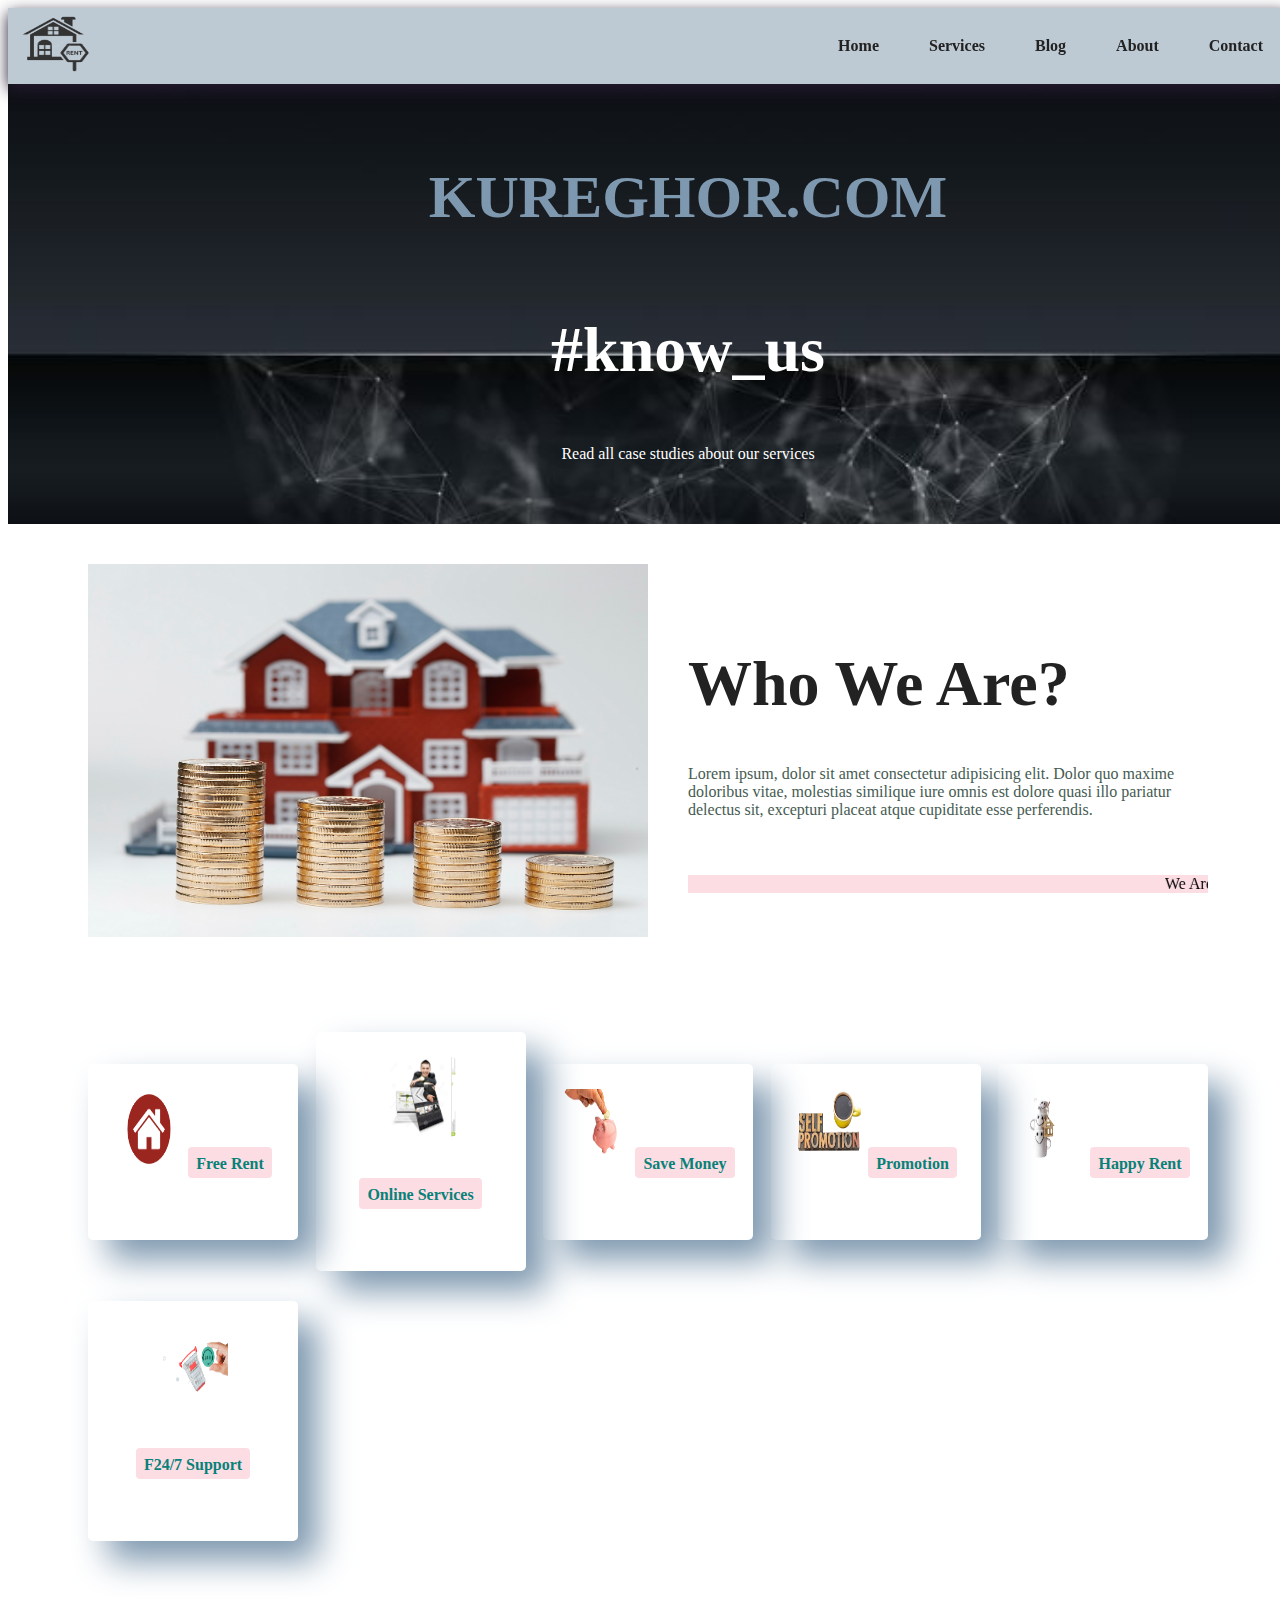
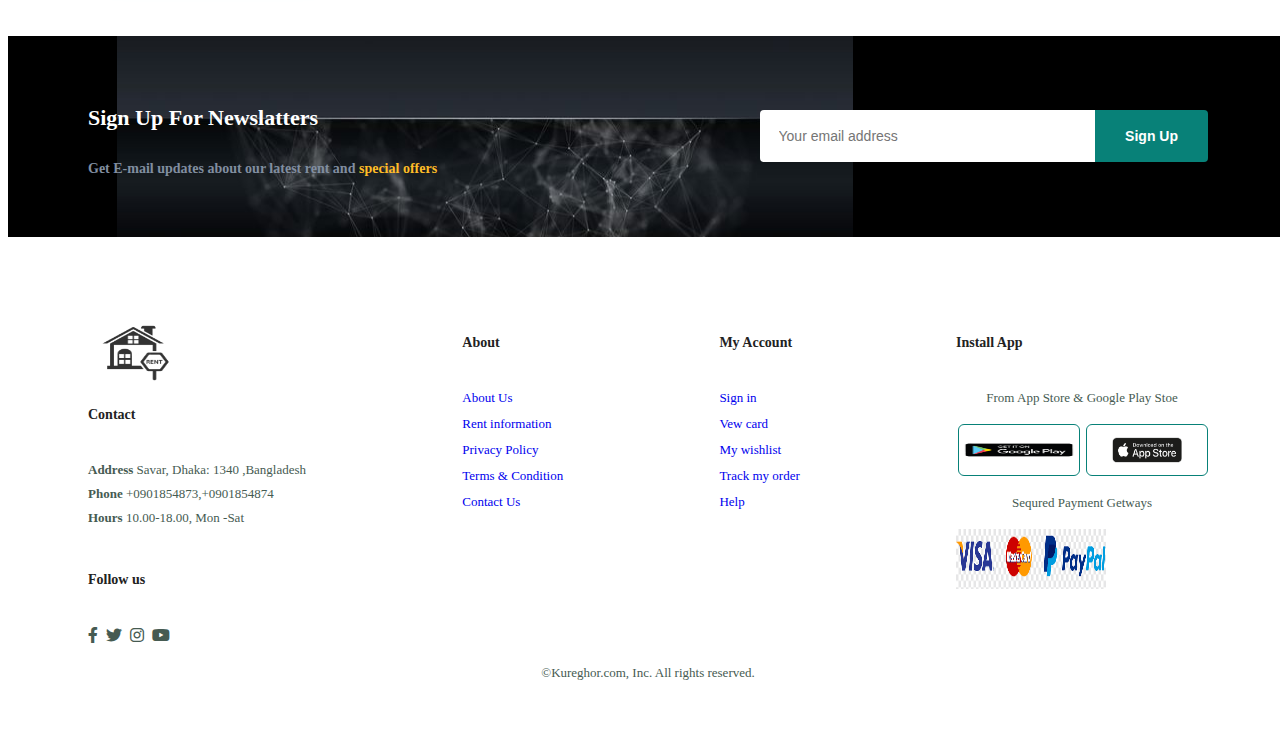
==== About.html @ 59a507e5 "complete for today" ====
<!DOCTYPE html>
<html lang="en">
<head>
    <meta charset="UTF-8">
    <meta http-equiv="X-UA-Compatible" content="IE=edge">
    <meta name="viewport" content="width=device-width, initial-scale=1.0">
    <title>Document</title>
    <link href="https://cdn.jsdelivr.net/npm/bootstrap@5.0.2/dist/css/bootstrap.min.css" rel="stylesheet" integrity="sha384-EVSTQN3/azprG1Anm3QDgpJLIm9Nao0Yz1ztcQTwFspd3yD65VohhpuuCOmLASjC" crossorigin="anonymous">
    <link rel="stylesheet" href="style.css">
    <link rel="stylesheet" href="css/all.min.css">
    <link rel="stylesheet" href="css/fontawesome.min.css">
</head>
<body>

   <section id="header">
    <a href="#"><img src="logo/for-house_rent_logo-removebg-preview.png" class="logo"></a>
 <div>
    <ul id="navbar">
        <li><a href="index.html">Home</a></li>
        <li><a href="service.html">Services</a></li>
        <li><a href="blog.html">Blog</a></li>
        <li><a href="about.html">About</a></li>
        <li><a href="contact.html">Contact</a></li>
        <a href="#" id="close"><i class="fa-solid fa-xmark"></i></a>
       </ul>
 </div>
 <div id="mobile">
    <i id="bar" class="fas fa-outdent"></i>
 </div>
</section>
<section id="page-header" class="about-header">
    <h1>KUREGHOR.COM</h1>
    <h2>#know_us</h2>
    <p>Read all case studies about our services</p>
</section>
<section id="about-head" class="section-p1" >
    <img src="images/blog image04.jpg" alt="">
    <div>
        <h2>Who We Are?</h2>
        <p>Lorem ipsum, dolor sit amet consectetur adipisicing elit. Dolor quo maxime doloribus vitae, molestias similique iure omnis est dolore quasi illo pariatur delectus sit, excepturi placeat atque cupiditate esse perferendis.</p>
        <!-- <abbr title="">hi this is team kuregor.com</abbr> -->
        <br><br>
        <marquee bgcolor="#fddde4"loop="-1" scrollamount="5" width="100%" > We Are Team KUREGHOR.COM . Best service of our firt goal</marquee>
    </div>
</section>
<section id="feature"class="section-p1">  
    <div class="fe-box">
        <img src="logo/house-for-rent-logo-hd-png-download-removebg-preview.png"class="free-rent">
        <h6>Free Rent</h6>
    </div>
    <div class="fe-box">
        <img src="images/online-services-28841904.jpg"class="free-rent">
        <h6>Online Services</h6> 
    </div>
    <div class="fe-box">
        <img src="images/save-money-14187511-removebg-preview.png"class="free-rent">
        <h6>Save Money</h6>
    </div>
    <div class="fe-box">
        <img src="images/promotion-removebg-preview.png"class="free-rent">
        <h6>Promotion</h6>
    </div>
    <div class="fe-box">
        <img src="images/happy-family-got-home-real-estate-concept-house-rent-buying-happy-family-got-home-real-estate-concept-house-rent-212581530-removebg-preview.png"class="free-rent">
        <h6>Happy Rent</h6>
    </div>
    <div class="fe-box">
        <img src="images/24hsupport-removebg-preview.png"class="free-rent">
        <h6>F24/7 Support</h6>
    </div>
</section>
<section id="Newslatter" class="section-p1 section-m1">
    <div class="newtext">
        <h4>Sign Up For Newslatters</h4>
        <p>Get E-mail updates about our latest rent and <span>special offers</span> </p>
    </div>
        <div class="form">
            <input type="text" placeholder="Your email address">
            <button class="normal">Sign Up</button>
        </div> 
</section>
<footer class="section-p1">
    <div class="col">
        <img src="logo/for-house_rent_logo-removebg-preview.png" alt="">
        <h4>Contact</h4>
        <P><strong>Address</strong> Savar, Dhaka: 1340 ,Bangladesh</P>
        <P><strong>Phone</strong> +0901854873,+0901854874</P>
        <P><strong>Hours</strong> 10.00-18.00, Mon -Sat</P>
        <div class="follow">
            <h4>Follow us</h4>
            <div class="icon">
                <i class="fa-brands fa-facebook-f"></i>
                <i class="fa-brands fa-twitter"></i>
                <i class="fa-brands fa-instagram"></i>
                <i class="fa-brands fa-youtube"></i>
            </div>
        </div>
    </div>
    <div class="col">
        <h4>About</h4>
        <a href="#">About Us</a>
        <a href="#">Rent information</a>
        <a href="#">Privacy Policy</a>
        <a href="#">Terms & Condition</a>
        <a href="#">Contact Us</a>
    </div>
    <div class="col">
        <h4>My Account</h4>
        <a href="#">Sign in</a>
        <a href="#">Vew card</a>
        <a href="#">My wishlist</a>
        <a href="#">Track my order</a>
        <a href="#">Help</a>
    </div>
    <div class="col-install">
        <h4>Install App</h4>
        <p>From App Store & Google Play Stoe</p>
        <div class="row">
            <img src="logo/google_play_logo-removebg-preview.png" alt="">
            <img src="logo/App store.png" alt="">
        </div>
        <p>Sequred Payment Getways</p>
        <img src="logo/payment-gateway.png" alt="">
    </div>
    <div class="copyright">
        <p>©Kureghor.com, Inc. All rights reserved.</p>
    </div>
</footer>

    <script src="index.js"></script>
</body>
</html>
---- style.css ----
.logo{
    height: 72px;
    width: 95px;
    margin-left: top;
}
h1{
    font-size: 50px;
    line-height: 64px;
    color: #222;
}

h2{
    font-size: 64px;
    line-height: 54px;
    color: #222;
}

h4{
    font-size: 20px;
    color: #222;
}

h6{
    font-weight: 700;
    font-size: 12px;
}

p{
    font-size: 16px;
    color: #465b52;
    margin: 15px 0 20px 0;
}
.section-p1{
    padding:  40px 0;
}
.section-m1{
    margin: 40px 0;
}

button.normal{
    font-size: 14px;
    font-weight: 600; 
    padding: 15px 30px;  
    color:black;
    background-color: white;
    border-radius: 4px;
    cursor: pointer;
    border: none;
    outline: none;
    transition: 0.2s;
}

body{
    width: 100%;
}

#header{
    display: flex ;
    align-items: center;
    justify-content: space-between;
    padding: auto;
    background-color:rgb(189, 201, 211);
    box-shadow: 0 5px 15px rgb(38, 27, 49);
    z-index: 999;
    position: sticky;
    top: 0;
    left: 0;
}

#navbar{
    display: flex ;
    align-items: center;
    justify-content: center;
    offset-distance: cover;

}
#navbar h1{
    color: #088178;
    font-size: 40px;
    margin-right: 300px;
    margin-top: 20px;
}
#navbar li{
    list-style: none;
    padding: 0 25px;
}
#navbar li a{
    text-decoration: none;
    font-size: 16px ;
    font-weight: 600;
    color: #222;
    transition: 0.2s ease;
} 
#navbar li a:hover{
    color:aliceblue;
}
#mobile{
    display: none;
    align-items: center;
}
#close{
    display: none;
}


/*Home page*/
#hero{
background-image: url("images/baground\ for\ home.jpg");
height:90vh;
width: 100%;
overflow: auto;
background-size:cover;
padding: 0 80px;
display: flex;
flex-direction: column;
align-items: flex-start;
justify-content: center;
}

#hero h4{
    padding-bottom: 15px;
}
#hero h1{
    color: #088178;
}
#hero button{
    background-color: darkgreen;
    border: 2px;
    border-radius: 5px;
    box-shadow: 3px goldenrod;
    color: aliceblue;
}
#hero button:hover{
    background-color:brown;
    transition: 0.2s ease;
}

/* feature section*/
.free-rent{

    height: 80px;
    width: 70px;
}
.section-p1{
    padding: 40px 80px;
}
.fe-box{ 
    width: 180px;
    text-align: center;
    padding: 25px 15px;
    box-shadow: 20px 20px 34px #7e98af;
    border: 1px salmon;
    border-radius: 5px;
    margin: 15px 0;

}
.fe-box h6{
    font-size: medium;
    display:inline-block;
    padding: 9px 8px 6px 8px ;
    line-height: 1;
    border-radius: 4px;
    color: #088178;
    background-color: #fddde4;
}
.fe-box:hover{
    box-shadow: 10px 10px 54px rgba(70,62,221,0.1);
}
#feature.fe-box img{
    width: 100%;
    margin-bottom: 10px;
}
#feature{
    display: flex;
    align-items: center;
    justify-content: space-between;
    flex-wrap: wrap;
}
#product1{
    text-align: center;
}
#product1 .product-container{
    width:30%;
    min-width: 300px;
    padding: 10px 12px;
    border: 1px solid #7e98af;
    border-radius: 25px;
    cursor: pointer;
    box-shadow: 20px 20px 30px rgba(0,0,0,0.02);
    margin: 15px 0;
    transition: 0.2s;
    position: relative;
}
#product1 .product-container:hover{
    box-shadow: 20px 20px 30px rgba(0,0,0,0.26);
}

#product1 .product-container img{
    width: 100%;
    height: 30vh;
    border-radius: 10px;
}
#product1 .product-container .description{
    text-align: start;
    padding: 10px 0;
}
#product1 .description span{
    color: #7e98af;
    font-size: 12px;
}
#product1 .description h5{
    padding-top: 7px;
    color: #1a1a1a;
    font-size: 14px;
}
#product1 .description i{
    font-size: 12px;
    color: rgb(243,181,25);
}
#product1 .description h4{
    padding-top: 7px;
    font-size: 15px;
    font-weight: 700;
    color: #088178;
}
#product1 .product-area{
    display: flex;
    justify-content: space-between;
    padding-top: 20px;
    flex-wrap: wrap;
}

#banner{
    display: flex;
    flex-direction: column;
    justify-content: center;
    align-items: center;
    text-align: center;
    background-image: url("images/banner.jpg");
    width: 100%;
    height: 40vh;
    background-size: cover;
    background-position: center;

}

#banner h4{
    color: white;
    font-size: 16px;     
}
#banner h2{
    color: white;
    font-size: 30px;
    padding: 10px 0;   
}

#banner h2 span{
    color: #ef3636;
}

#banner button:hover{
    background-color: #088178;
    color: white;
}

/* section for action */
#sm-banner2{
    display: flex;
    justify-content: space-between;
    flex-wrap: wrap;
}

#sm-banner2 .banner-box {
    display: flex;
    flex-direction: column;
    justify-content: center;
    align-items: flex-start;
    text-align: center;
    background-image: url("images/orange-banner.png");
    min-width: 580px;
    height: 50vh;
    background-size: cover;
    background-position: center;
    padding: 30px;
    margin-bottom: 25px;
}

#sm-banner2 .banner-box2{
    background-image: url(images/sm-image2.jpg); 
}

#sm-banner2 h4{
    color: #fff; 
    font-size: 20px;
    font-weight: 300;
}

#sm-banner2 h2{
    color:white;
    font-size: 28px;
    font-weight: 800;
}

#sm-banner2 span{
    color: #fff;
    font-size: 14px;
    font-weight: 500;
    padding-bottom: 15px;
}


button.white{
    font-size: 13px;
    font-weight: 600; 
    padding: 11px 18px;  
    color:white;
    background-color:transparent;
    cursor: pointer;
    border: 1px solid white;
    outline: none;
    transition: 0.2s;
}

#sm-banner2 .banner-box:hover button{
    background-color: #088178;
    border: 1px solid #088178; 
    transition: 0.2s;
}

#banner3{
    display: flex;
    justify-content: space-between;
    flex-wrap: wrap;
    padding: 0 80px;
}

#banner3 .banner-box {
    display: flex;
    flex-direction: column;
    justify-content: center;
    align-items: flex-start;
    text-align: center;
    background-image: url("images/orange-banner.png");
    min-width: 30%;
    height: 30vh;
    background-size: cover;
    background-position: center;
    padding: 20px; 
    margin-bottom: 20px;
}

#banner3 .banner-box{
    background-image: url("images/banner3\ iii.jpg");
}
#banner3 .banner-box2{
    background-image: url("images/banner3\ i.jpg");
}
#banner3 .banner-box3{
    background-image: url("images/banner3\ ii.jpg");
}


#banner3 h2{
    color: #fff;
    font-weight: 900;
    font-size: 22px;  
}
#banner3 h3{
    color: #ec544e;
    font-weight: 800;
    font-size: 15px;  
}

/* newslatter section */
#Newslatter {
    display: flex;
    justify-content: space-between;
    flex-wrap: wrap;
    align-items: center; 
    background-image: url(images/banner.jpg);
    background-repeat: no-repeat;
    background-position: 20% 30%;
    background-color: black;
}
#Newslatter h4{
    font-size: 22px;
    font-weight: 700;
    color:#fff
}
#Newslatter p{
    font-size: 14px;
    font-weight: 600;
    color:#818ea0
}
#Newslatter p span{
    color: #ffbd27;
}
#Newslatter .form{
    display: flex;
    width: 40%;
}
#Newslatter input{
    height: 3.125rem;
    padding: 0 1.25em;
    font-size: 14px;
    width: 100%;
    border: 1px solid transparent;
    border-radius: 4px;
    outline: none;
    border-top-right-radius: 0;
    border-bottom-right-radius: 0;
}
#Newslatter button{
    background-color: #088178;
    color: #fff;
    white-space: nowrap;
    border-top-left-radius: 0;
    border-bottom-left-radius: 0;
}

footer{
    display: flex;
    justify-content: space-between;
    flex-wrap: wrap;

}
footer .col{
    display: flex;
    flex-direction: column;
    align-items: flex-start ;
    margin-bottom: 20px;

}

footer h4{
    font-size: 14px;
    padding-bottom: 20px;
}
footer p{
    font-size: 13px;
    margin: 0 0 8px 0;
    text-align: center;
}
footer a{
    font-size: 13px;
    text-decoration: none;
    text-decoration: #222; 
    margin-bottom: 10px;
}
footer .follow{
    margin-top: 20px;
}

footer .follow i{
   color: #465b52;
   padding-right: 4px;
   cursor: pointer; 
}
 footer .col-install .row img{
    border: 1px solid #088178; 
    border-radius: 6px;
    margin-left: 2px;
 }
 footer .col-install img{
    margin: 10px 0 15px 0;
 }
 footer .follow i:hover,footer a:hover{
    color: #088178;
 }

 footer .copyright{
    width: 100%;
    text-align: center;
 }


 /* Install app image section only */
.col img{
    height: 72px;
    width: 95px;
}
.row img{
    height: 50px;
    width: 120px;
}
img{
    height: 60px;
    width: 150px; 
}
 /* Install app section End*/

/* start medea query for responsive  it use for ipad*/
@media(max-width:799px){
    .section-p1{
        padding:40px 40px;
    }
    #navbar{
        display: flex;
        flex-direction: column;
        align-items: flex-start;
        justify-content: flex-start;
        position: fixed;
        top: 0;
        right: -300px;
        height: 100vh;
        width: 300px ;
        background-color: #E3E6F3;
        box-shadow: 0 40px 60px rgba(0,0,0,0.1);
        padding: 80px 0 0 10px;
        transition: 0.3s;
    }
    #navbar.active{
        right: 0px;
    }

    #navbar li{
        margin-bottom:25px ;
    }
    #mobile{
        display: flex;
        align-items: center;
    }
    #mobile i{
        color: #1a1a1a;
        font-size: 24px;
        padding-left: 20px;
    }
    #close{
        display: initial;
        position: absolute;
        top: 30px;
        left: 30px;
        color: #222;
        font-size: 24px;
    }
    #hero{
        height:70vh;
        padding: 0 80px;
        background-position: top 30% right 30%;
        }
    #feature{
        justify-content: center;
        }
    #feature .fe-box{
        margin: 15px 15px;
    }  
    #product1 .product-area{
        justify-content: center;
    }
    #product1 .product-container{
        margin: 15px;
    }
    #banner{
        height: 25vh; 
    }
    #sm-banner .banner-box{
        min-width: 100%;
        height: 30vh;
    }
    #banner3{
        padding: 0 40px;
    }
    #banner3 .banner-box{
        width: 28%;
    }
    #Newslatter .form{
        width: 70%;
    }
  
}
/* media query for mobile screen */
@media(max-width:477px){
    #header{
        padding: 10px 30px;
    }
    h1{
        font-size: 38px;
    }
    h2{
        font-size:32px;
    }
    #hero{
        padding: 0 20px;
        background-position: 55%;
    }
    #feature .fe-box{
        width: 155px;
        margin: 0 0 15px 0;
    }
    #product1 .product-container{
        width: 100%;
    }
    #banner{
        height: 40vh;
    }
    /*About page  */
    #about-head{
        flex-direction: colum;
    }
    #about-head img{
        width: 100%;
    }

}

/* Services page start */
#page-header{
   background-image: url("images/banner3\ i.jpg");
   width:100%;
   height: 40vh; 
   background-size: cover;
   display: flex;
   justify-content: center;
   text-align: center;
   flex-direction: column;
   padding: 40px;
}
#page-header h2,
#page-header p{
    color: #fff;
}
#pagination{
    text-align: center;
}
#pagination a{
    text-decoration: none;
    background-color: #088178;
    padding: 15px 20px;
    border-radius: 4px;
    color: #fff;
    font-weight: 600;
}
#pagination a i{
    font-size:16px ;
    font-weight: 600;
}

/* single product details */
#prodetails{
    display: flex;
    margin-top: 20px;
}

#prodetails .single-pro-image{
    width: 40%;
    margin-right: 50px;
}
.single-pro-image img{
    width: 100%;
    height: 36vh;
    margin: 10px;
}
.small-img-group{
    display: flex;
    justify-content: space-between;
}
.small-img-group img{
    width: 100%;
    height:12vh
}
.small-img-col{
    flex-basis: 24%;
    cursor: pointer;
}
#prodetails .singel-pro-details{
    width: 50%;
    padding-top: 30px;

}
#prodetails .singel-pro-details h4{
    padding: 40px 0 20px 0;
}
#prodetails .singel-pro-details h4{
    font-size: 26px;
}
#prodetails .singel-pro-details select{
    display: block;
    padding: 5px 10px;
    margin-bottom:10px ;
}
#prodetails .singel-pro-details input:focus{
    outline: none;
}
#prodetails .singel-pro-details button{
    background-color: #088178;
    color: #fff;
}
#prodetails .singel-pro-details span{
    line-height: 25px;
}

/* Blog page */
#page-header.blog-header{
    background-image: url("images/blog-banner.jpg");
}
#blog{
    padding: 50px 200px 0 200px;

}
#blog.blog-box{
    align-items: center;
    width: 100%;
}
#blog.blog-img{
    width: 80%;
    margin-right: 40px;
    justify-content: center;
}
#blog img{
    width: 100%;
    height: 600px;
    object-fit: cover;
}
#blog.blog-details{
    width: 100%;
}
#blog .blog-details h4{
    margin-top: 20px ;
    color: #ffbd27;
    font-size: 40px;
    
}

/* About us */
#page-header.about-header{
    background-image: url("images/banner.jpg");  

}
#page-header.about-header h1{
    color:#7e98af;
    font-size: 60px;
}
#about-head {
    display: flex;
    align-items: center;
}
#about-head img{
    width: 50%;
    height: auto;
}
#about-head div{
    padding-left: 40px;
}

/*  contact page */
#contact-details {
    display: flex;
    align-items: center;
    justify-content: space-between;
    padding: 20px;
}
#contact-details .details {
    width: 40%;
}
 #contact-details .details span,
#form-details form span {
    font-size: 12px;
} 

#contact-details .details h2,
#form-details form h2{
    font-size: 26px;
    line-height: 35px;
    padding: 20px 0;
}
#contact-details .details h3{
    font-size: 16px;
    padding-bottom: 15px;
}
#contact-details .details li{
    list-style: none;
    display: flex;
    padding: 10px 0;
}
#contact-details .details li p{
    margin: 0;
    font-size: 14px;
}
#contact-details .map{
    width: 55%;
    height: 400px;
}
#contact-details .map iframe{
    width: 100%;
    height: 100%;
}
#form-details{
    display: flex;
    justify-content: space-between;
    margin: 30px;
    padding: 80px;
    border: 1px solid #e1e1e1;
}
#form-details form{
    width: 65%;
    display:flex;
    flex-direction: column;
    align-items: flex-start;
    padding: 20px;

}
#form-details form input,
#form-details form textarea{
    width: 100%;
    padding: 12px;
    outline: none;
    margin-bottom: 12px;
    border: 1px solid #e1e1e1;
}
#form-details form button{
    background-color: #088178;
    color: #fff;
}
#form-details .poeple div{
    padding-bottom: 25px;
    display: flex;
    align-items: flex-start;
}
#form-details .poeple div img{
   width: 65px;
   height: 65px;
   object-fit: cover; 
   border-radius: 50%;
   align-items: center; 
}
#form-details .poeple div p{
    margin: 0;
    font-size: 13px;
    line-height: 25px;

}
#form-details .poeple div p span{
    display: block;
    font-size: 16px;
    font-weight: 600;
    color: black;
}
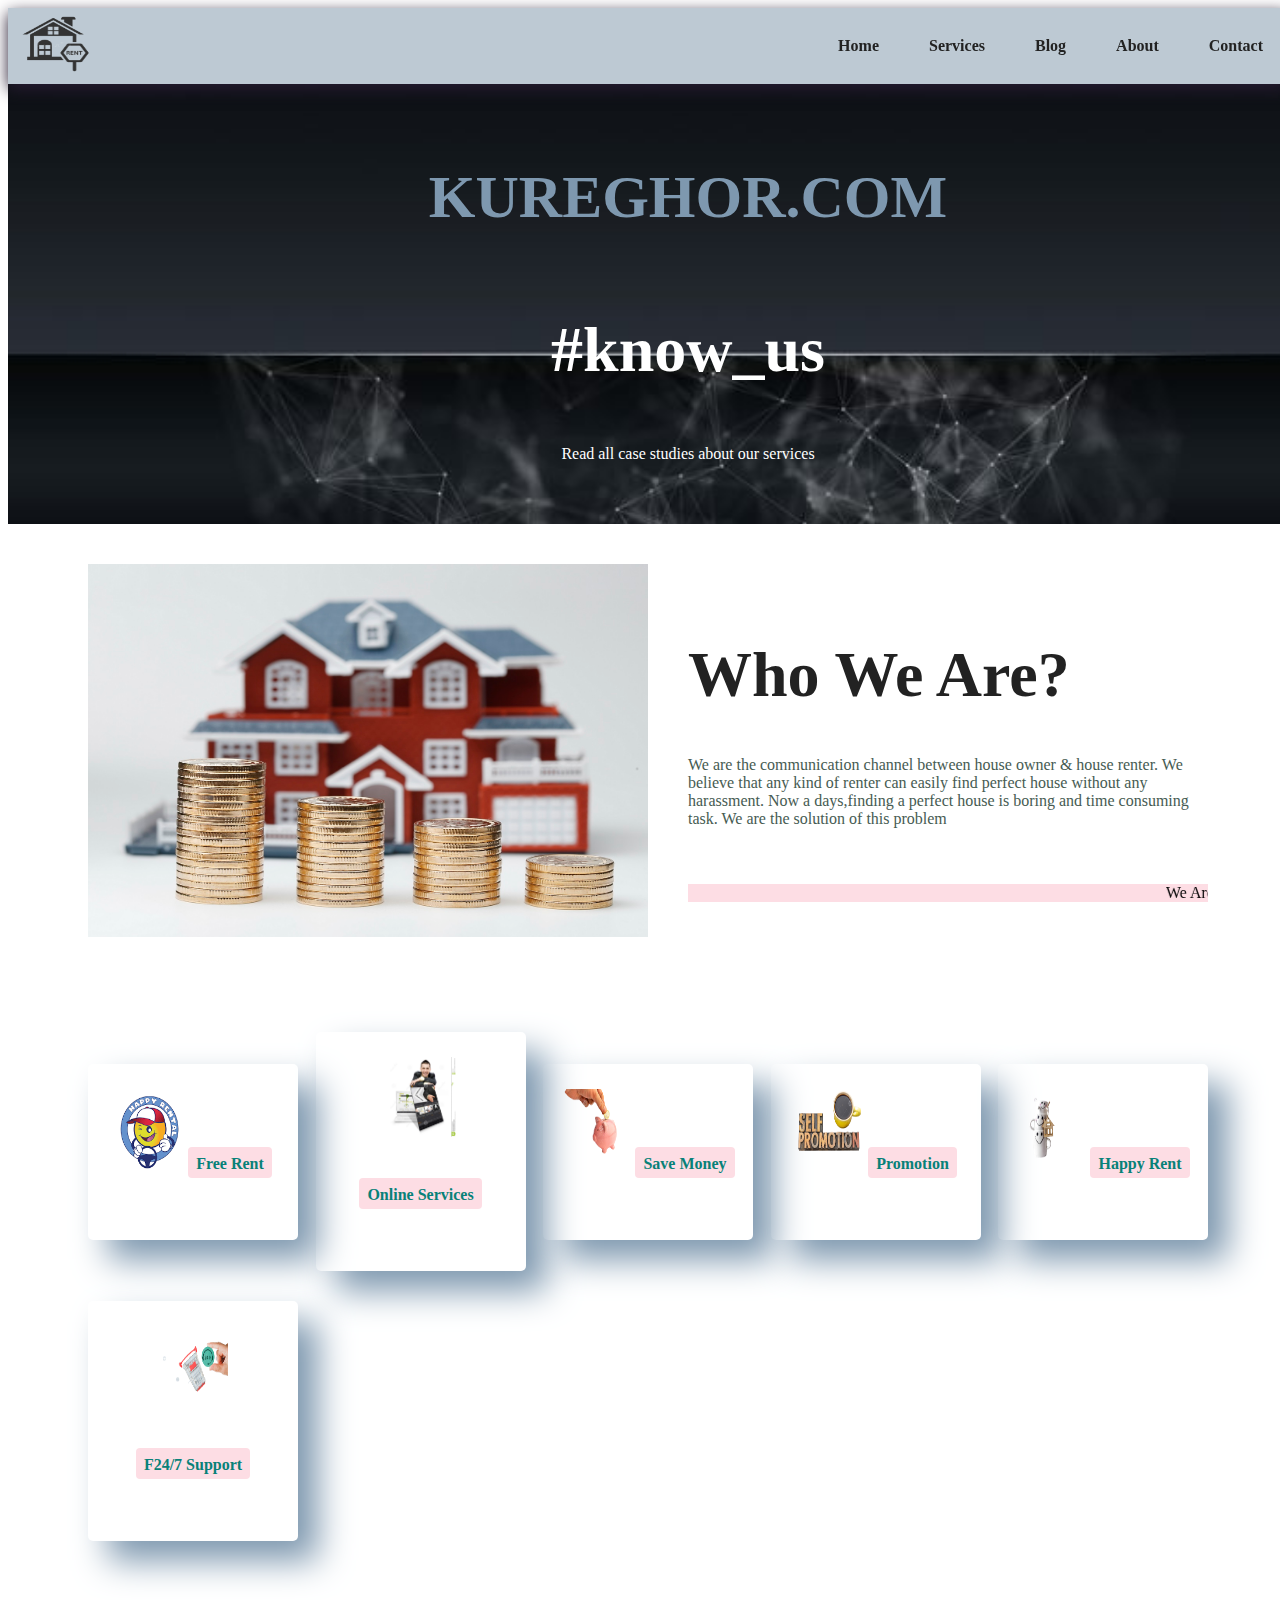
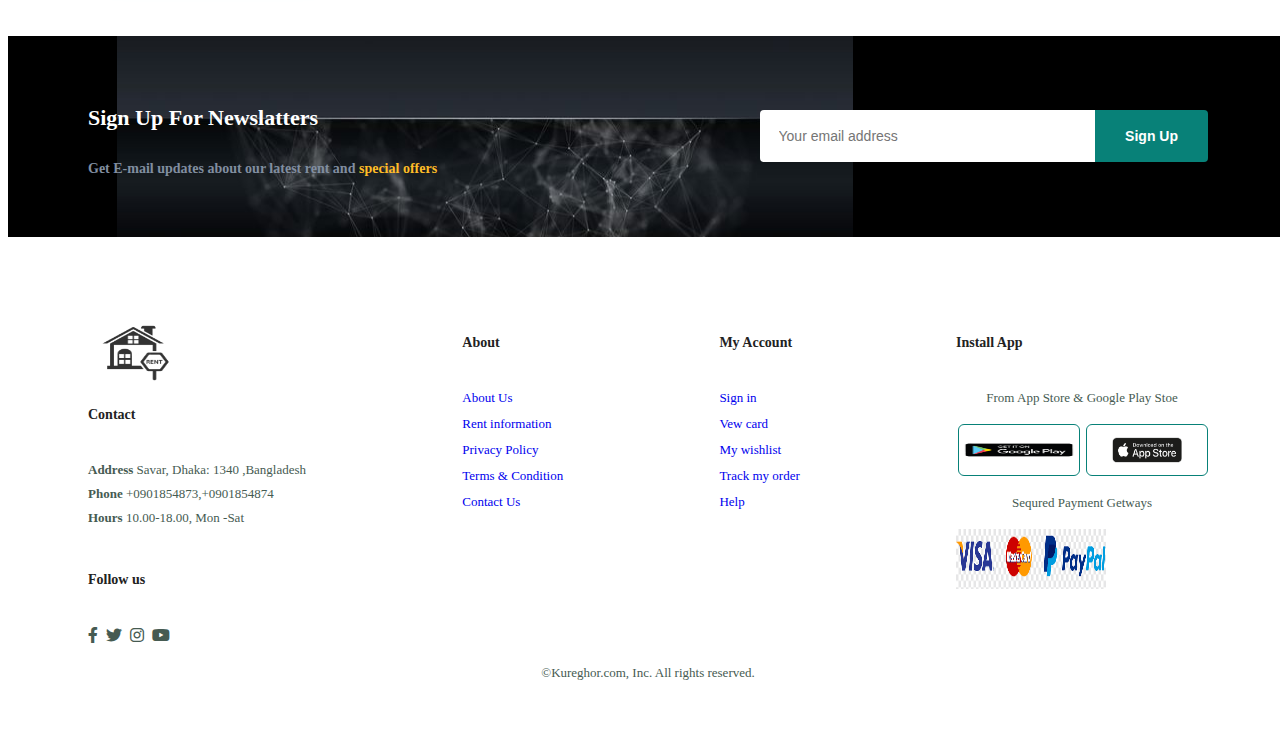
==== commit 1eb71eae: "all comlete" ====
--- a/About.html
+++ b/About.html
@@ -37,7 +37,8 @@
     <img src="images/blog image04.jpg" alt="">
     <div>
         <h2>Who We Are?</h2>
-        <p>Lorem ipsum, dolor sit amet consectetur adipisicing elit. Dolor quo maxime doloribus vitae, molestias similique iure omnis est dolore quasi illo pariatur delectus sit, excepturi placeat atque cupiditate esse perferendis.</p>
+        <p>We are the communication channel between house owner & house renter. We believe that any kind of renter can easily find perfect house without any harassment. 
+            Now a days,finding a perfect house is boring and time consuming task. We are the solution of this problem</p>
         <!-- <abbr title="">hi this is team kuregor.com</abbr> -->
         <br><br>
         <marquee bgcolor="#fddde4"loop="-1" scrollamount="5" width="100%" > We Are Team KUREGHOR.COM . Best service of our firt goal</marquee>
@@ -45,7 +46,7 @@
 </section>
 <section id="feature"class="section-p1">  
     <div class="fe-box">
-        <img src="logo/house-for-rent-logo-hd-png-download-removebg-preview.png"class="free-rent">
+        <img src="images/happy-rent.png"class="free-rent">
         <h6>Free Rent</h6>
     </div>
     <div class="fe-box">
--- a/style.css
+++ b/style.css
@@ -140,7 +140,7 @@
 
     height: 80px;
     width: 70px;
-}
+} 
 .section-p1{
     padding: 40px 80px;
 }
@@ -811,6 +811,11 @@
     background-color: #088178;
     color: #fff;
 }
+/* message btn */
+#form-details form button a{
+    color: #e1e1e1;
+    font-size: 15px;
+}
 #form-details .poeple div{
     padding-bottom: 25px;
     display: flex;
@@ -825,6 +830,7 @@
 }
 #form-details .poeple div p{
     margin: 0;
+    padding-left: 10px;
     font-size: 13px;
     line-height: 25px;
 
@@ -836,3 +842,63 @@
     color: black;
 }
 
+/* for message */
+.message{
+    position:relative;
+
+}
+.message h1{
+    position:absolute;
+    top: 260px;
+    left: 480px;
+    text-align: center;
+    color:hsl(154, 88%, 32%);
+}
+.message h3{
+    position:absolute;
+    bottom: 500px;
+    left: 150px;
+    text-align: center;
+    color: #465b52;
+    font-family: 'Lucida Sans', 'Lucida Sans Regular', 'Lucida Grande', 'Lucida Sans Unicode', Geneva, Verdana, sans-serif;
+}
+.message img{
+    width: 100%;
+    height: auto;
+}
+.singel-pro-details button a{
+    color: #e1e1e1;
+    font-size: 15px;
+}
+/* for rent */
+.rent{
+    position:relative;
+
+}
+.rent h1{
+    position:absolute;
+    font-size: 60px;
+    top: 260px;
+    left: 480px;
+    text-align: center;
+    color:hsl(154, 88%, 32%);
+}
+.rent h3{
+    position:absolute;
+    bottom: 500px;
+    left: 180px;
+    text-align: center;
+    color: #465b52;
+    font-family: 'Lucida Sans', 'Lucida Sans Regular', 'Lucida Grande', 'Lucida Sans Unicode', Geneva, Verdana, sans-serif;
+}
+.rent img{
+    width: 100%;
+    height: auto;
+}
+
+
+
+
+
+
+
